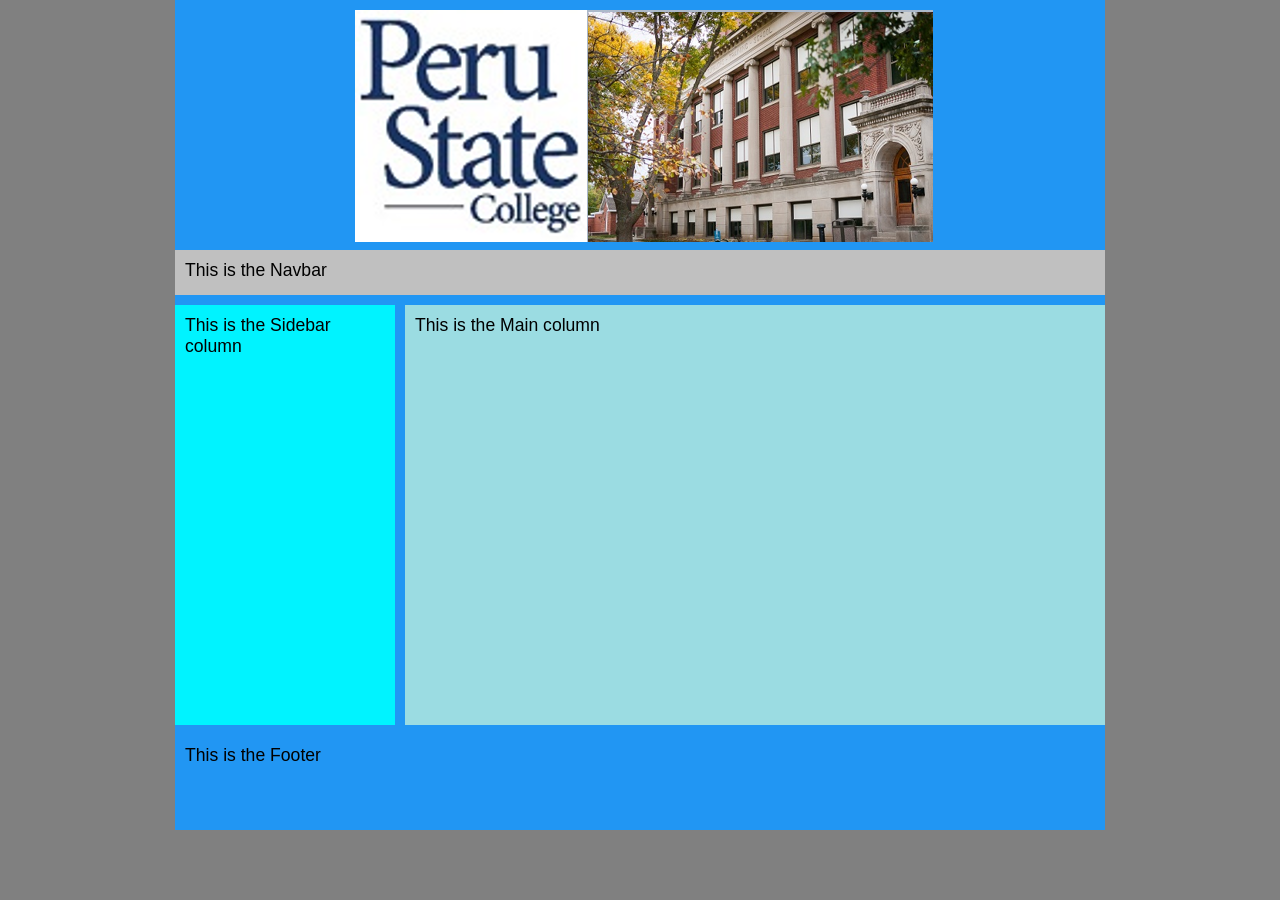
==== index.html @ b9e587a5 "Add files via upload" ====
<!DOCTYPE html>
<html lang="en">
<head>
<title>Two-Column Fixed Layout</title>
 <meta charset="utf-8" />   
   <link href="styles.css" rel="stylesheet" />

<!--
Provided 2 column fixed layout in CMIS 410 - for educational purposes only
Your Name: 
Today's Date: 

-->
</head>
<body>
<div id="container">
	<div id="header"> 
		<img src="samplelogo.png" alt="sample logo" />
	</div> <!-- header ends here -->
	<div id="navbar"> 
		<p>This is the Navbar</p> 
	</div> <!-- navbar ends here -->
	<div id="sidebar"> 
		<p>This is the Sidebar column</p> 
	</div> <!-- sidebar column ends here -->
	<div id="main"> 
		<p>This is the Main column</p> 
	</div> <!-- main column ends here -->
	<div id="footer"> 
		<p>This is the Footer</p> 
	</div> <!-- footer ends here -->

</div> <!-- container ends here -->



</body>
</html>
---- styles.css ----
@charset "utf-8";
/*
   Sample start files #2 is a 2-column fixed layout provided in CMIS 410
   For educational purposes only
  Name:
	Date:
*/

*	{ padding: 0; 
		margin: 0;
}


body { font-size: 1.1em; 
		font-family: Arial, Helvetica, sans-serif; 
		background-color: gray;
}


#container { width: 930px; 
				border-width: 1px; 
				margin: 0 auto; 
				background-color: #2196f3;
}


#header { width: 910px; 
			margin: 0 0 10px 0; 
			padding: 10px; 
			background-color: #2196f3; 
			height: 220px;
}

#header img {
	padding-left: 170px;
}

#navbar { width: 910px; 
			margin: 0 0 10px 0; 
			padding: 10px; 
			background-color: silver; 
			height: 25px;
}


#sidebar { width: 200px; 
			margin: 0 10px 10px 0; 
			padding: 10px; 
			background-color: #00f3ff; 
			float: left; 
			height: 400px;
}


#main { width: 680px; 
		margin: 0 0 10px 0; 
		padding: 10px; 
		background-color: #9bdce2;
		float: right; 
		height: 400px;
}


#footer { width: 910px; 
			padding: 10px; 
			background-color: #2196f3;; 
			clear: both; 
			height: 75px;
}
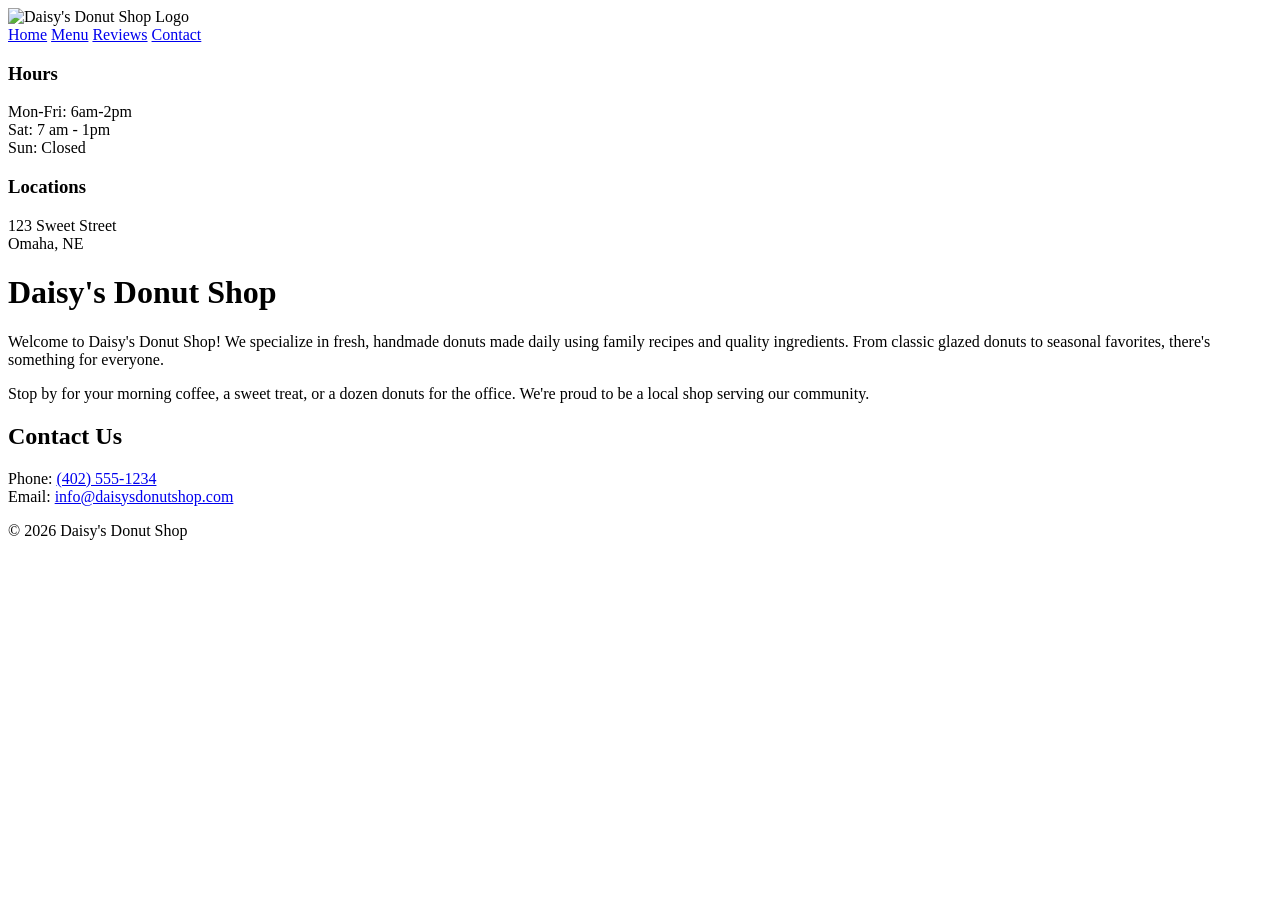
==== commit 2af3b96b: "Update index.html" ====
--- a/index.html
+++ b/index.html
@@ -3,31 +3,53 @@
 <head>
 <title>Two-Column Fixed Layout</title>
  <meta charset="utf-8" />   
-   <link href="styles.css" rel="stylesheet" />
+   <link href="css/styles.css" rel="stylesheet" />
 
 <!--
 Provided 2 column fixed layout in CMIS 410 - for educational purposes only
-Your Name: 
-Today's Date: 
+Your Name: Adam
+Today's Date: 2/22/26
 
 -->
 </head>
 <body>
 <div id="container">
 	<div id="header"> 
-		<img src="samplelogo.png" alt="sample logo" />
+		<img src="images/DaisysLogo.png" alt="Daisy's Donut Shop Logo" />
 	</div> <!-- header ends here -->
+	
 	<div id="navbar"> 
-		<p>This is the Navbar</p> 
+		<a href="index.html">Home</a>
+		<a href="services.html">Menu</a>
+		<a href="reviews.html">Reviews</a>
+		<a href="contact.html">Contact</a>
 	</div> <!-- navbar ends here -->
+	
 	<div id="sidebar"> 
-		<p>This is the Sidebar column</p> 
+		 <h3>Hours</h3>
+		 <p>
+			Mon-Fri: 6am-2pm<br>
+			Sat: 7 am - 1pm<br>
+			Sun: Closed
+		</p>
+		<h3>Locations</h3>
+		<p>123 Sweet Street<br>
+		 Omaha, NE</p>
 	</div> <!-- sidebar column ends here -->
 	<div id="main"> 
-		<p>This is the Main column</p> 
+		 <h1>Daisy's Donut Shop</h1>
+		<p>Welcome to Daisy's Donut Shop!  We specialize in fresh, handmade donuts made daily using family recipes and quality ingredients. From classic glazed donuts to seasonal favorites, there's something for everyone.
+		</p> 
+		<p> Stop by for your morning coffee, a sweet treat, or a dozen donuts for the office. We're proud to be a local shop serving our community.
+		</p>
+		<h2>Contact Us</h2>
+		<p>
+			Phone: <a href="tel:14025551234"> (402) 555-1234</a><br>
+			Email: <a href="mailto:info@daisysdonutshop.com">info@daisysdonutshop.com</a>
+		</p>
 	</div> <!-- main column ends here -->
 	<div id="footer"> 
-		<p>This is the Footer</p> 
+		<p>&copy; 2026 Daisy's Donut Shop</p> 
 	</div> <!-- footer ends here -->
 
 </div> <!-- container ends here -->
@@ -35,4 +57,4 @@
 
 
 </body>
-</html>+</html>
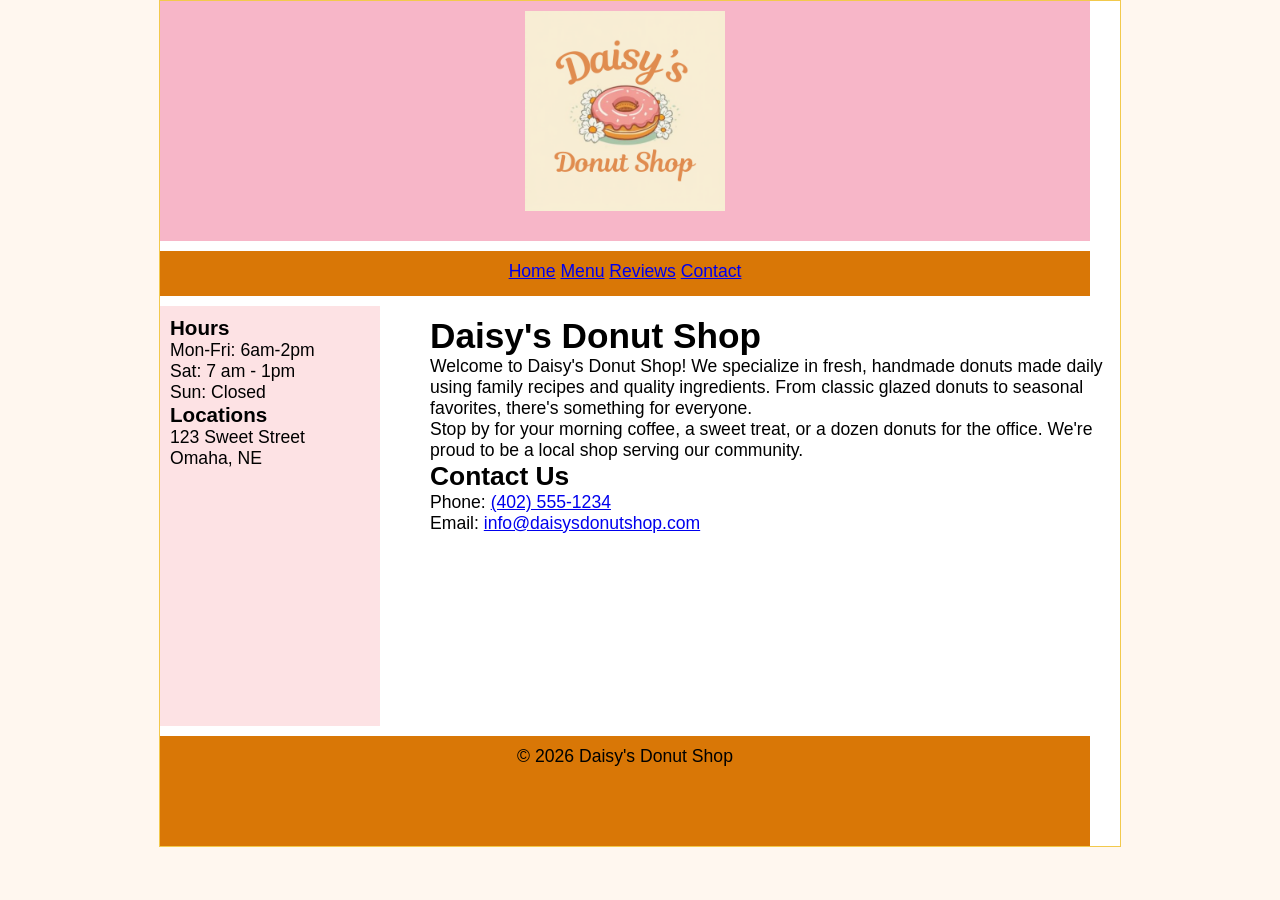
==== commit a9ec5ac6: "Update index.html" ====
--- a/index.html
+++ b/index.html
@@ -1,7 +1,7 @@
 <!DOCTYPE html>
 <html lang="en">
 <head>
-<title>Two-Column Fixed Layout</title>
+<title>Daisy's Donut Shop</title>
  <meta charset="utf-8" />   
    <link href="css/styles.css" rel="stylesheet" />
 
@@ -15,7 +15,7 @@
 <body>
 <div id="container">
 	<div id="header"> 
-		<img src="images/DaisysLogo.png" alt="Daisy's Donut Shop Logo" />
+		<img src="Images/DaisysLogo.png" alt="Daisy's Donut Shop Logo" />
 	</div> <!-- header ends here -->
 	
 	<div id="navbar"> 
@@ -58,3 +58,4 @@
 
 </body>
 </html>
+
--- a/css/styles.css
+++ b/css/styles.css
@@ -0,0 +1,89 @@
+@charset "utf-8";
+/*
+   Sample start files #2 is a 2-column fixed layout provided in CMIS 410
+   For educational purposes only
+  Name: Adam
+	Date: 2/22/2026
+*/
+
+*	{ padding: 0; 
+		margin: 0;
+}
+
+
+body { 
+		font-size: 1.1em; 
+		font-family: Arial, Helvetica, sans-serif; 
+		background-color: #fff7ef;
+}
+
+
+#container { 
+				width: 960px; 
+				border-width: 1px; 
+				margin: 0 auto; 
+				background-color: #ffffff;
+				border: 1px solid #f2c94c;
+}
+
+
+#header { 
+			width: 910px; 
+			margin: 0 0 10px 0; 
+			padding: 10px; 
+			background-color: #f7b6c8; 
+			height: 220px;
+}
+
+#header img {
+	display: block;
+	margin: 0 auto;
+	max-height: 200px;
+}
+
+#navbar { 
+			width: 910px; 
+			margin: 0 0 10px 0; 
+			padding: 10px; 
+			background-color: #d97706; 
+			height: 25px;
+			text-align: center;
+}
+
+#navbar a:hover{
+	text-decoration: underline;
+}
+
+
+#sidebar {
+			width: 200px; 
+			margin: 0 10px 10px 0; 
+			padding: 10px; 
+			background-color: #fde2e4; 
+			float: left; 
+			height: 400px;
+}
+
+
+#main { 
+		width: 680px; 
+		margin: 0 0 10px 0; 
+		padding: 10px; 
+		background-color: #ffffff;
+		float: right; 
+		height: 400px;
+}
+
+
+#footer { 
+			width: 910px; 
+			padding: 10px; 
+			background-color: #d97706;
+			clear: both; 
+			height: 90px;
+			text-align: center;
+}
+
+#footer a:hover{
+	text-decoration: underline;
+}
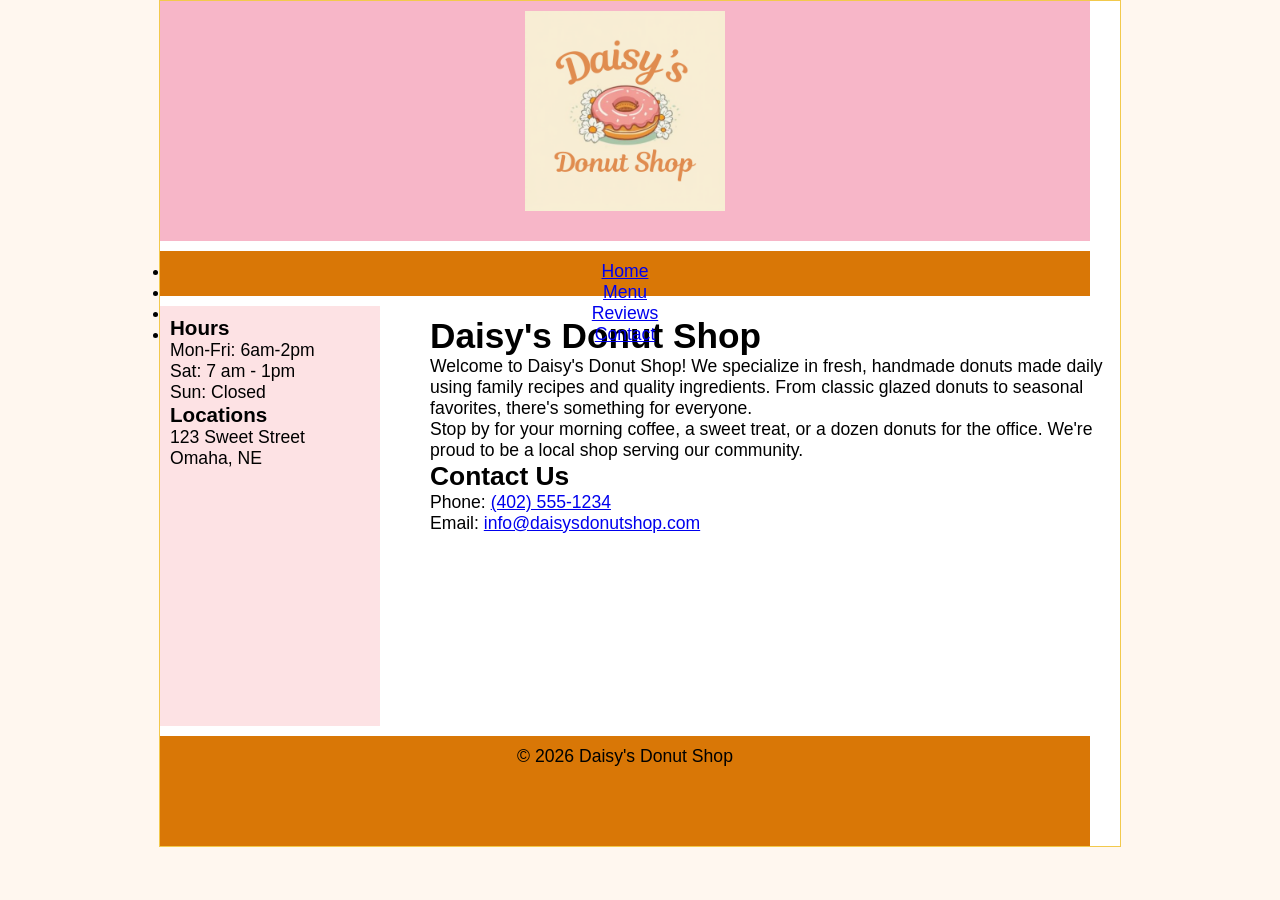
==== commit 371be0af: "Update index.html" ====
--- a/index.html
+++ b/index.html
@@ -19,10 +19,12 @@
 	</div> <!-- header ends here -->
 	
 	<div id="navbar"> 
-		<a href="index.html">Home</a>
-		<a href="services.html">Menu</a>
-		<a href="reviews.html">Reviews</a>
-		<a href="contact.html">Contact</a>
+	 <ul>
+		<li><a href="index.html">Home</a></li>
+		<li><a href="services.html">Menu</a></li>
+		<li><a href="reviews.html">Reviews</a></li>
+		<li><a href="contact.html">Contact</a></li>
+	</ul> 
 	</div> <!-- navbar ends here -->
 	
 	<div id="sidebar"> 
@@ -59,3 +61,4 @@
 </body>
 </html>
 
+
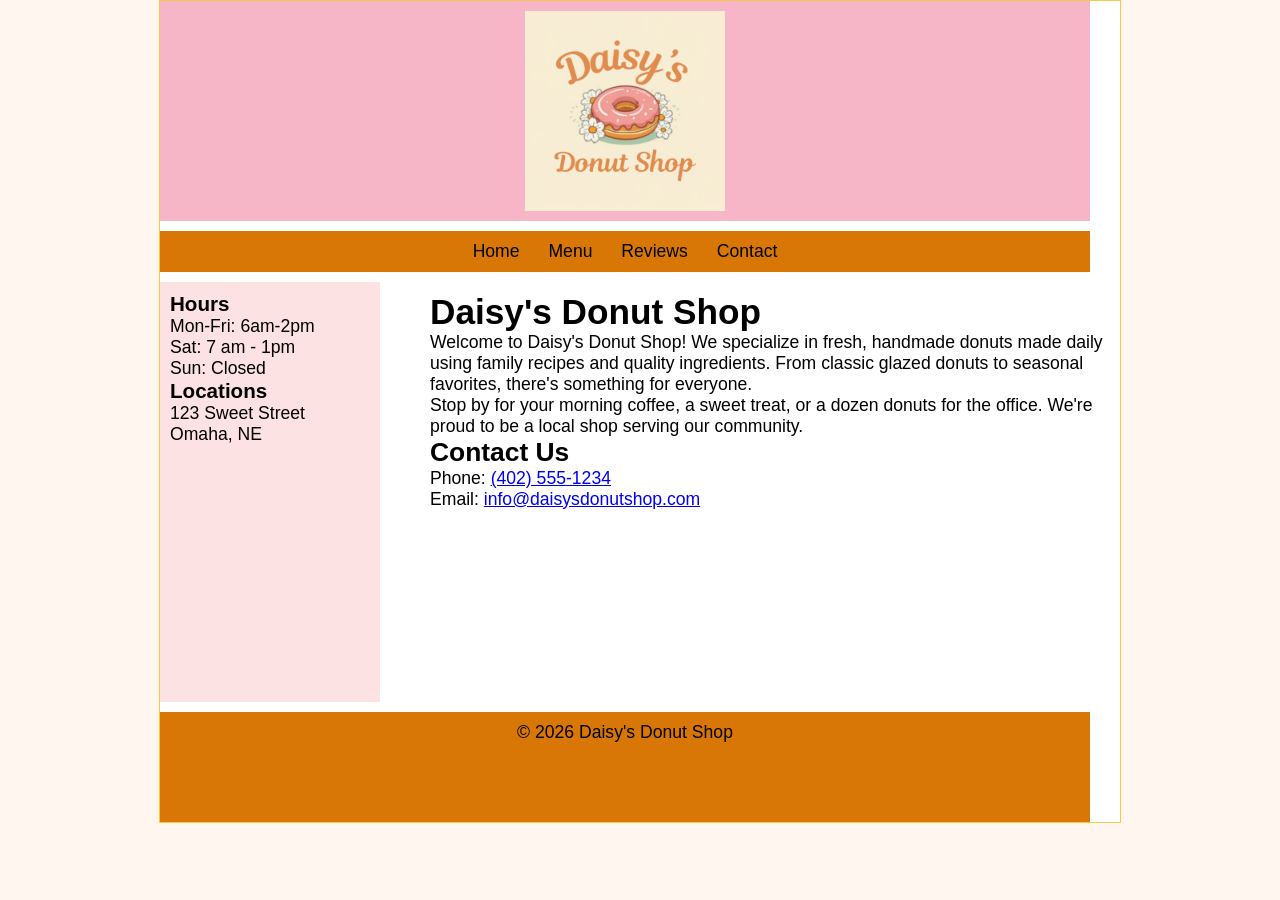
==== commit 5b209a79: "Add files via upload" ====
--- a/index.html
+++ b/index.html
@@ -21,7 +21,7 @@
 	<div id="navbar"> 
 	 <ul>
 		<li><a href="index.html">Home</a></li>
-		<li><a href="services.html">Menu</a></li>
+		<li><a href="menu.html">Menu</a></li>
 		<li><a href="reviews.html">Reviews</a></li>
 		<li><a href="contact.html">Contact</a></li>
 	</ul> 
@@ -62,3 +62,4 @@
 </html>
 
 
+
--- a/css/styles.css
+++ b/css/styles.css
@@ -19,8 +19,7 @@
 
 
 #container { 
-				width: 960px; 
-				border-width: 1px; 
+				width: 960px;  
 				margin: 0 auto; 
 				background-color: #ffffff;
 				border: 1px solid #f2c94c;
@@ -32,7 +31,6 @@
 			margin: 0 0 10px 0; 
 			padding: 10px; 
 			background-color: #f7b6c8; 
-			height: 220px;
 }
 
 #header img {
@@ -46,8 +44,23 @@
 			margin: 0 0 10px 0; 
 			padding: 10px; 
 			background-color: #d97706; 
-			height: 25px;
 			text-align: center;
+}
+
+#navbar ul{
+	list-style: none;
+	margin: 0;
+	padding: 0;
+}
+
+#navbar li{
+	display: inline;
+	margin: 0 12px;
+}
+
+#navbar a {
+	color: #000;
+	text-decoration: none;
 }
 
 #navbar a:hover{
@@ -61,7 +74,6 @@
 			padding: 10px; 
 			background-color: #fde2e4; 
 			float: left; 
-			height: 400px;
 }
 
 
@@ -71,7 +83,9 @@
 		padding: 10px; 
 		background-color: #ffffff;
 		float: right; 
-		height: 400px;
+}
+#sidebar, #main{
+	min-height: 400px; height: auto;
 }
 
 
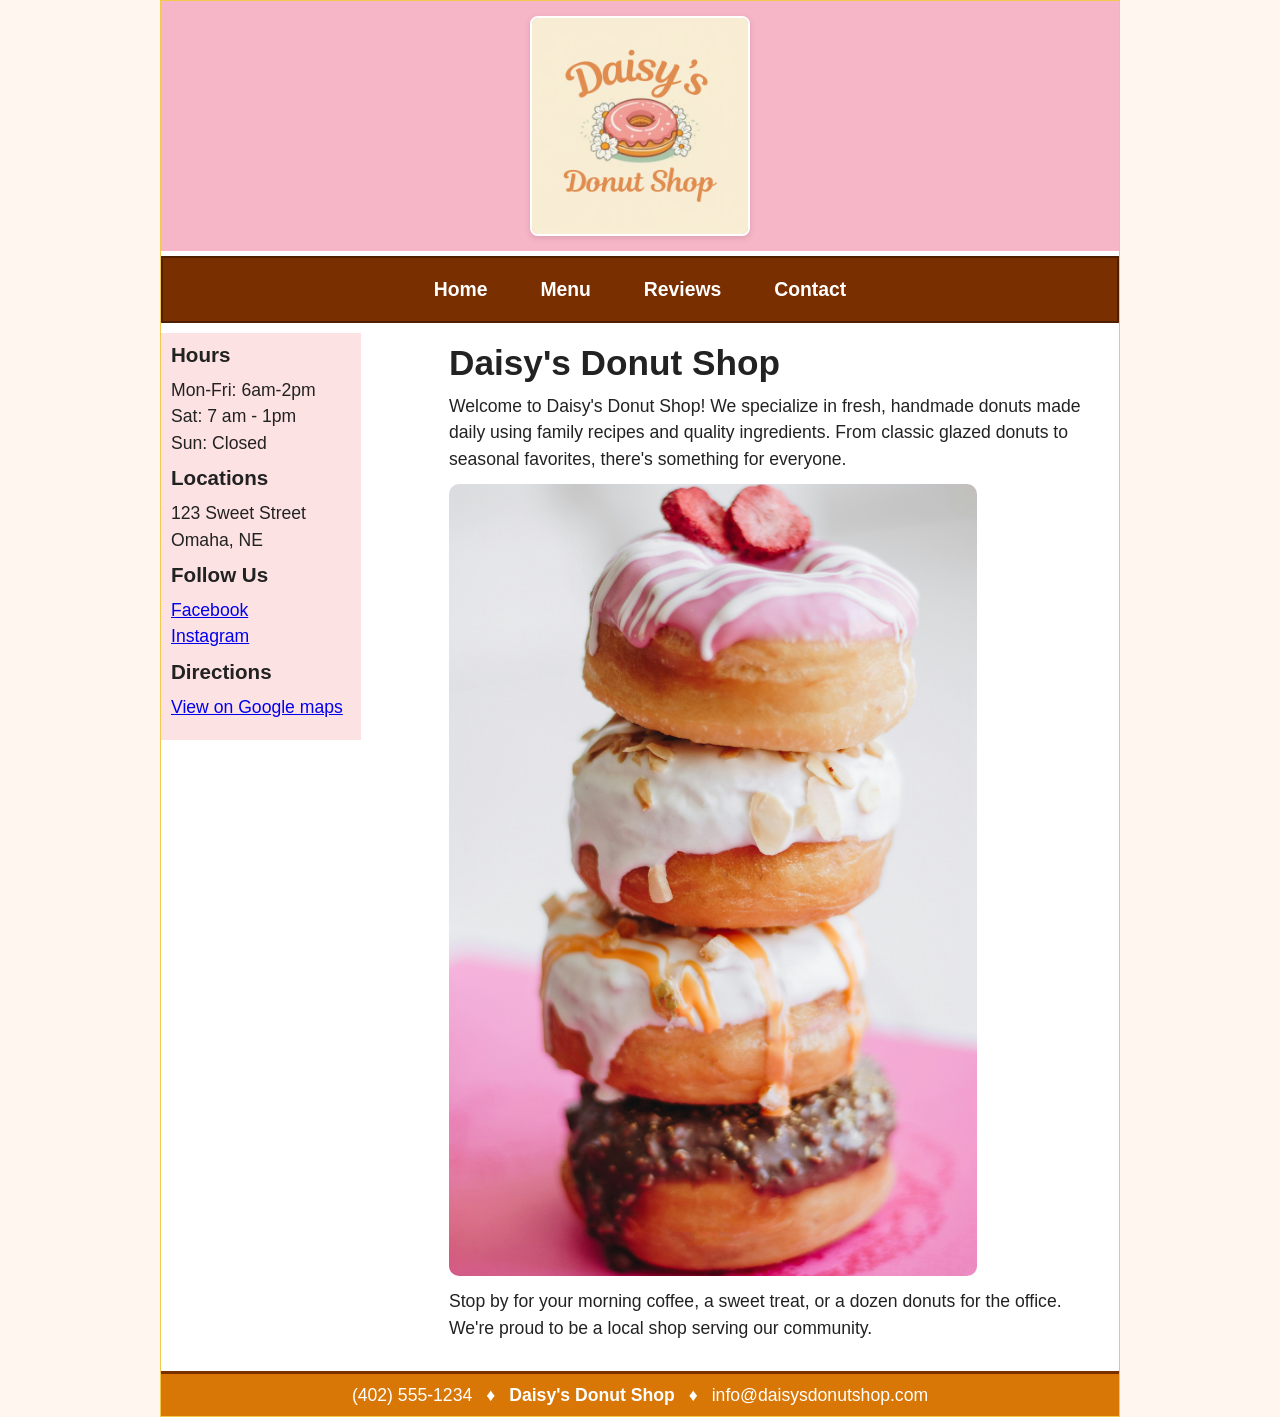
==== commit f5b3c50f: "Add files via upload" ====
--- a/index.html
+++ b/index.html
@@ -3,7 +3,8 @@
 <head>
 <title>Daisy's Donut Shop</title>
  <meta charset="utf-8" />   
-   <link href="css/styles.css" rel="stylesheet" />
+ <meta name="viewport" content="width=device-width, initial-scale=1"/>
+   <link href="styles.css" rel="stylesheet" >
 
 <!--
 Provided 2 column fixed layout in CMIS 410 - for educational purposes only
@@ -14,8 +15,10 @@
 </head>
 <body>
 <div id="container">
-	<div id="header"> 
-		<img src="Images/DaisysLogo.png" alt="Daisy's Donut Shop Logo" />
+	<div id="header">
+		<a href="index.html">
+		<img src="images/DaisysLogo.png" alt="Daisy's Donut Shop Logo" >
+		</a>
 	</div> <!-- header ends here -->
 	
 	<div id="navbar"> 
@@ -37,21 +40,42 @@
 		<h3>Locations</h3>
 		<p>123 Sweet Street<br>
 		 Omaha, NE</p>
-	</div> <!-- sidebar column ends here -->
+		 
+		<h3>Follow Us</h3>
+		<p>
+			<a href="https://www.facebook.com" target="_blank">Facebook</a><br>
+			<a href="https://www.instagram.com" target="_blank">Instagram</a>
+		</p>
+		
+		<h3>Directions</h3>
+		<p>
+			<a href="https://google.com/maps" target="_blank">
+					View on Google maps </a>
+		</p>
+		</div>
+		
+	 <!-- sidebar column ends here -->
 	<div id="main"> 
 		 <h1>Daisy's Donut Shop</h1>
 		<p>Welcome to Daisy's Donut Shop!  We specialize in fresh, handmade donuts made daily using family recipes and quality ingredients. From classic glazed donuts to seasonal favorites, there's something for everyone.
-		</p> 
-		<p> Stop by for your morning coffee, a sweet treat, or a dozen donuts for the office. We're proud to be a local shop serving our community.
 		</p>
-		<h2>Contact Us</h2>
+		
+		<img src="images/donuts.jpg" alt="Assorted glazed donuts display" class="index-image">
+		
 		<p>
-			Phone: <a href="tel:14025551234"> (402) 555-1234</a><br>
-			Email: <a href="mailto:info@daisysdonutshop.com">info@daisysdonutshop.com</a>
+			Stop by for your morning coffee, a sweet treat, or a dozen donuts for the office.  We're proud to be a local shop serving our community.
 		</p>
-	</div> <!-- main column ends here -->
+		
+		</div> <!-- main column ends here -->
 	<div id="footer"> 
-		<p>&copy; 2026 Daisy's Donut Shop</p> 
+		<p>
+		    <a href="tel:14025551234"> (402) 555-1234</a>
+			<span class="divider">&#9830;</span>
+			<span class="business-name">Daisy's Donut Shop</span>
+			<span class="divider">&#9830;</span>
+			<a href="mailto:info@daisysdonutshop.com">info@daisysdonutshop.com</a>
+		</p>
+		
 	</div> <!-- footer ends here -->
 
 </div> <!-- container ends here -->
--- a/styles.css
+++ b/styles.css
@@ -0,0 +1,356 @@
+@charset "utf-8";
+/*
+   Sample start files #2 is a 2-column fixed layout provided in CMIS 410
+   For educational purposes only
+  Name: Adam
+	Date: 2/22/2026
+*/
+
+*	{ padding: 0; 
+		margin: 0;
+		box-sizing: border-box;
+}
+
+
+body { 
+		font-size: 1.1em; 
+		font-family: Arial, Helvetica, sans-serif; 
+		background-color: #fff7ef;
+		color: #222;
+}
+
+
+#container { 
+				width: 960px;  
+				margin: 0 auto; 
+				background-color: #ffffff;
+				border: 1px solid #f2c94c;
+}
+
+
+#header { 
+			width: 100%; 
+			margin: 0 0 5px 0; 
+			padding: 15px; 
+			background-color: #f7b6c8; 
+			text-align: center;
+}
+
+#header img {
+	display: block;
+	width: auto;
+	height: 220px;
+	margin: 0 auto;
+	border: 2px solid white;
+	border-radius: 8px;
+	box-shadow: 0 2px 6px rgba(0, 0, 0, 0.12);
+}
+
+#navbar {
+	width: 100%;
+	margin: 0 0 10px 0;
+	padding: 0;
+	background-color: #7a2f00;
+	border: 2px solid #4f1f00;
+	text-align: center;
+}
+
+#navbar ul{
+	list-style: none;
+	margin: 0;
+	padding: 10px 0;
+}
+
+#navbar li{
+	display: inline-block;
+	margin: 0 10px;
+}
+
+#navbar a{
+	display: inline-block;
+	padding: 10px 14px;
+	color: #ffffff;
+	text-decoration: none;
+	font-weight: bold;
+	font-size: 1.1em;
+}
+
+#navbar a:hover{
+	background-color: #ffffff;
+	color: #7a2f00;
+	border-radius: 6px;
+	text-decoration: none;
+}
+
+
+#sidebar {
+			width: 200px; 
+			margin: 0 10px 10px 0; 
+			padding: 10px; 
+			background-color: #fde2e4; 
+			float: left; 
+}
+
+
+#main { 
+		width: 680px; 
+		margin: 0 0 10px 0; 
+		padding: 10px; 
+		background-color: #ffffff;
+		float: right; 
+}
+
+#main img{
+	max-width: 100%;
+	margin: 12px 0;
+}
+
+/* Smaller image for home page only */
+
+.index-image{
+	width: 80%;
+	height: auto;
+	display: block;
+	margin: 15px auto;
+	border-radius: 10px;
+}
+
+
+#footer { 
+			width: 100%; 
+			padding: 8px 10px; 
+			background-color: #d97706;
+			clear: both; 
+			text-align: center;
+			color: white;
+			border-top: 3px solid #7a2f00;
+}
+
+#footer a{
+	color: white;
+	text-decoration: none;
+	font-weight: 500;
+}
+
+#footer a:hover{
+	text-decoration: underline;
+}
+
+.business-name{
+	font-weight: 600;
+}
+
+#footer p{
+	margin: 0;
+	display: flex;
+	justify-content: center;
+	align-items: center;
+	gap: 14px;
+	flex-wrap: wrap;
+}
+
+.divider{
+	color: white;
+	font-weight: 600;
+}
+
+/*Headings */
+
+h1, h2, h3{
+	margin-bottom: 10px;
+}
+
+p{
+	margin-bottom: 10px;
+	line-height: 1.5em;
+}
+/*=====Menu Table Styling========*/
+
+table{
+	width: 95%;
+	border-collapse: collapse;
+	margin: 15px auto;
+	border: 2px solid #d97706;
+}
+
+th{
+	background-color: #d97706;
+	color: white;
+	padding: 10px;
+	text-align: left;
+}
+
+td{
+	padding: 10px;
+	border-top: 1px solid #ddd;
+}
+
+tr:nth-child(even){
+	background-color: #fff3e8;
+}
+
+/* Reviews Page Styling */
+
+body.reviews-page{
+	background-color: #fff7ef;
+	color: #222;
+}
+
+body.reviews-page #container{
+	background: transparent;
+	border: none;
+	background-color: #f7b6c8;
+}
+
+body.reviews-page #sidebar{
+	background: rgba(255, 255, 255, 0.85);
+	border: 1px solid rgba(0, 0, 0, 0.08);
+	border-radius: 16px;
+	box-shadow: 0 8px 18px rgba(0, 0, 0, 0.10);
+}
+
+body.reviews-page #sidebar, body.reviews-page #sidebar h3, body.reviews-page #sidebar p, body.reviews-page #sidebar a{
+	color: #222;
+}
+
+body.reviews-page h1{
+	margin-top: 0;
+	margin-bottom: 30px;
+}
+
+body.reviews-page #main{
+	background-color: #fff;
+	border: 1px solid rgba(0, 0, 0, 0.08);
+	border-radius: 18px;
+	padding: 24px;
+	box-shadow: 0 10px 22px rgba(0, 0, 0, 0.10);
+}
+
+body.reviews-page .review-card{
+	background-color: #fff;
+	padding: 18px;
+	margin: 18px 0;
+	border-radius: 16px;
+	border: 1px solid rgba(122, 47, 0, 0.25);
+	box-shadow: none;
+}
+
+body.reviews-page .stars{
+	text-align: center;
+	font-size: 20px;
+	margin-bottom: 10px;
+}
+
+body.reviews-page .gold{
+	color: #f4b400;
+}
+
+body.reviews-page .gray{
+	color: #cccccc;
+}
+
+body.reviews-page .reviewer{
+	font-weight: 600;
+	color: #7a0f3d;
+	margin-top: 10px;
+}
+
+body.reviews-page .video-section{
+	margin: 50px 0 20px 0;
+	margin-top: 60px;
+	text-align: center;
+	clear: both;
+}
+
+body.reviews-page .video-section h2{
+	font-size: 1.4em;
+	font-weight: 600;
+	margin-bottom: 20px;
+}
+
+body.reviews-page .video-section iframe{
+	width: 100%;
+	height: 400px;
+	border: none;
+	border-radius: 8px;
+}
+
+#contact-form{
+	max-width: 700px;
+	margin: 30px auto;
+	padding: 20px;
+	background: none;
+	box-shadow: none;
+	border-radius: 0;
+	border-top: 2px solid #f2d6e2;
+}
+
+#contact-form fieldset{
+	border: none;
+	padding: 0;
+}
+
+.form-group{
+	margin-bottom: 24px;
+}
+
+#contact-form label{
+	font-weight: 600;
+	display: block;
+	margin-bottom: 8px;
+}
+
+#contact-form input, #contact-form select, #contact-form textarea{
+	width: 100%;
+	padding: 10px 12px;
+	border: 1px solid #c9b9a6;
+	border-radius: 8px;
+	font-size: 16px;
+	box-sizing: border-box;
+}
+
+#contact-form textarea{
+	resize: vertical;
+}
+
+.name-row{
+	display: flex;
+	gap: 25px;
+	margin-bottom: 20px;
+}
+
+.name-row .form-group{
+	padding-right: 10px;
+}
+
+.form-actions{
+	margin-top: 15px;
+}
+
+.form-actions button{
+	padding: 8px 16px;
+	border: none;
+	border-radius: 4px;
+	cursor: pointer;
+	color: white;
+	background-color: #8b2d2d;
+}
+
+.form-actions button [type="submit"] {
+	background-color: #c65f00;
+	color: white;
+}
+
+.form-actions button [type="submit"]:hover{
+	background-color: #a94e00;
+	transform: translateY(-1px);
+}
+.form-actions button [type="reset"]{
+	background-color: #999;
+	margin-left: 10px;
+	
+}
+
+.form-actions button [type="reset"]:hover{
+	background-color: #e5e5e5;
+}
